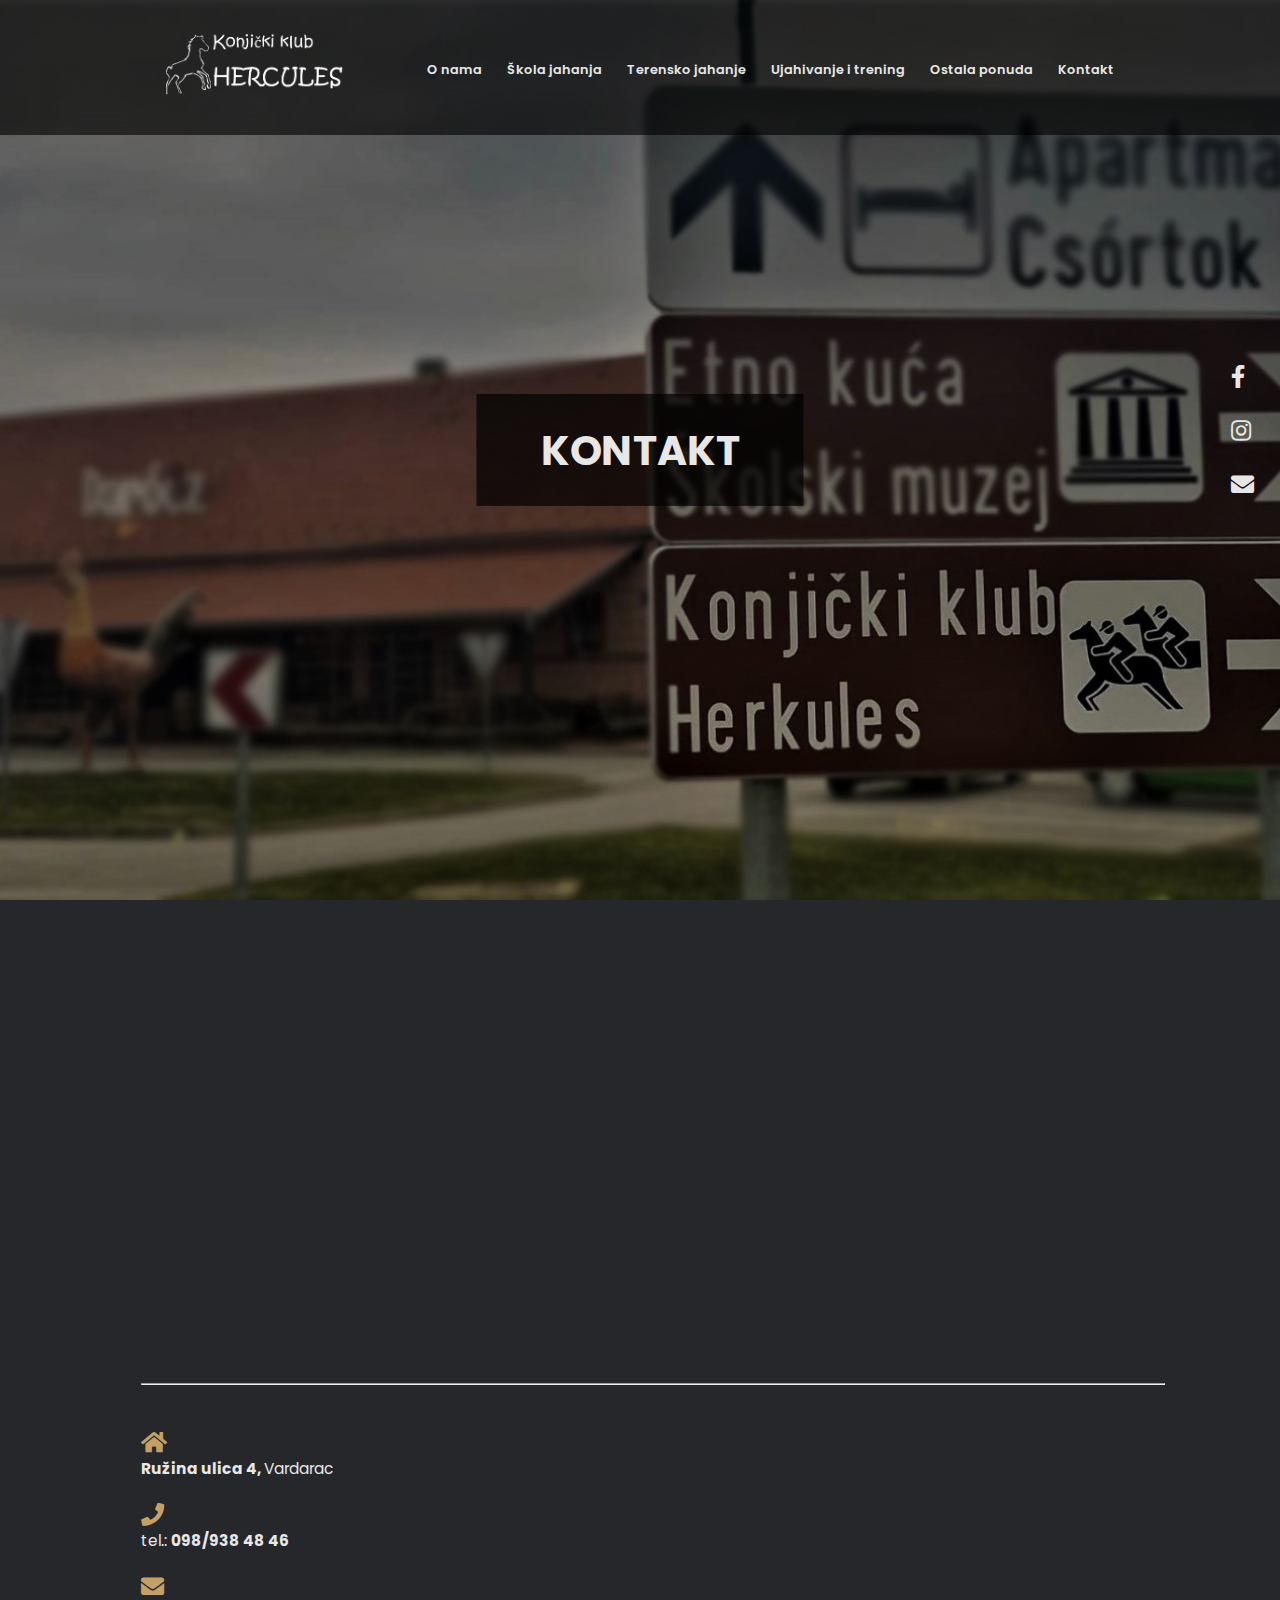
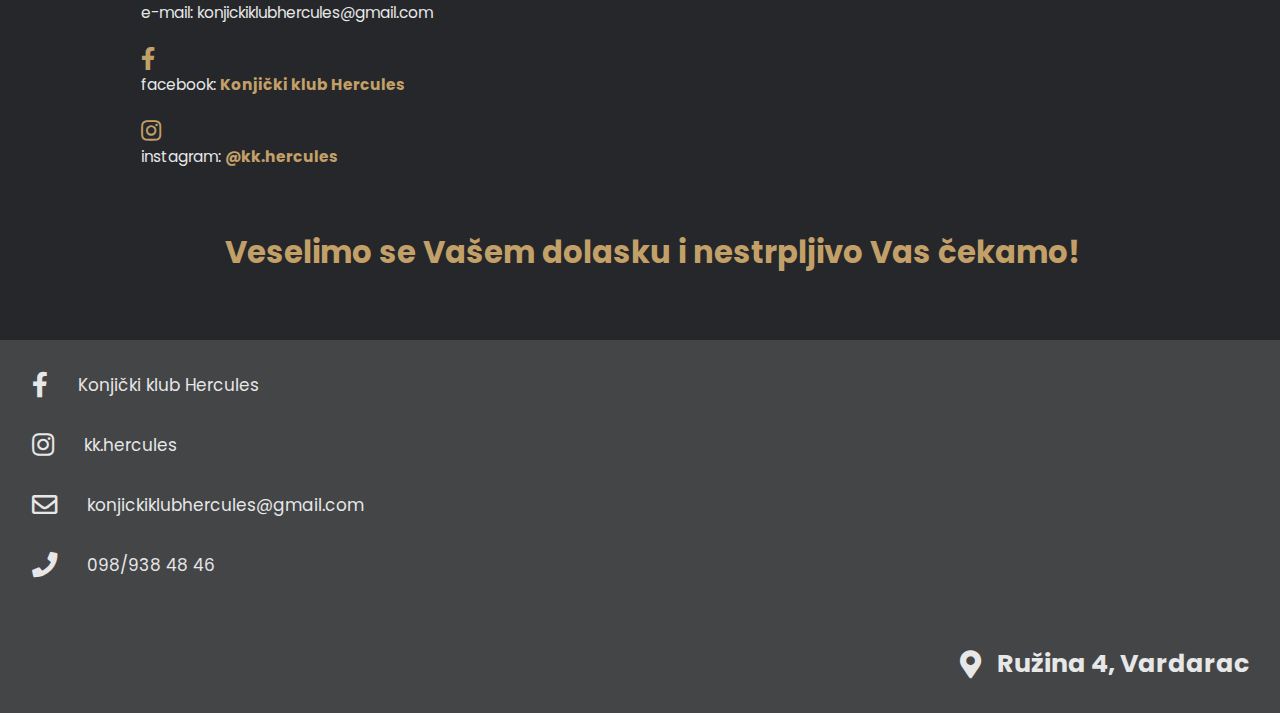
==== kontakt.html @ 4bbe4995 "1" ====
<!DOCTYPE html>
<html>

<head>
    <title>Konjički klub Hercules</title>
    <meta charset="utf-8">
    <meta name="viewport" content="width=device-width, initial-scale=1.0">

    <link rel="stylesheet" href="styles/style.css">
    <link rel="stylesheet" href="https://cdnjs.cloudflare.com/ajax/libs/font-awesome/5.14.0/css/all.min.css">
    <link rel="preconnect" href="https://fonts.googleapis.com">
    <link rel="preconnect" href="https://fonts.gstatic.com" crossorigin>
    <link href="https://fonts.googleapis.com/css2?family=Poppins:wght@100;200;300;400;600;700;800;900&display=swap"
        rel="stylesheet">
</head>

<body>
    <nav class="nav2">
        <a href="home.html" class="brand"><img src="images/LOGO.png" class="picture"></a>

        <img src="images/icons8-menu-80.png" class="img1">
        <ul class="menu">
            <img src="images/icons8-close-48.png" class="img2">

            <li><a class="active" href="onama.html">O nama</a></li>
            <li><a href="skolajahanja.html">Škola jahanja</a></li>
            <li><a href="terensko.html">Terensko jahanje</a></li>
            <li><a href="ujahivanje.html">Ujahivanje i trening</a></li>
            <li><a href="ostala.html">Ostala ponuda</a></li>
            <li><a href="kontakt.html">Kontakt</a></li>
            <img src="images/icons8-horseshoe-48.png" class="img3">
            <div class="links">
                <a href="https://www.facebook.com/hercules.konjickiklub"><i class="fab fa-facebook-f"></i></a>
                <a href="https://www.instagram.com/kk.hercules?igsh=YnJ4emgxcGY1YjV4"><i
                        class="fab fa-instagram"></i></a>
                <a href="mailto:konjickiklubhercules@gmail.com"><i class="fas fa-envelope"></i></a>
            </div>
        </ul>

    </nav>
    <div class="slika">
        <img src="images/WhatsApp Image 2023-08-01 at 21.19.54 – kopija.jpeg">
        <h1 class="h1-onama">KONTAKT</h1>
    </div>
    <div class="school1">

        <iframe
            src="https://www.google.com/maps/embed?pb=!1m18!1m12!1m3!1d178729.32380959074!2d18.475827188629406!3d45.577563309671746!2m3!1f0!2f0!3f0!3m2!1i1024!2i768!4f13.1!3m3!1m2!1s0x475cdd3ac488dbc5%3A0x301d23da45150355!2sKonji%C4%8Dki%20klub%20Hercules!5e0!3m2!1shr!2shr!4v1698078110840!5m2!1shr!2shr"
            width="600" height="450" style="border:0;" allowfullscreen="" loading="lazy"
            referrerpolicy="no-referrer-when-downgrade"></iframe>

        <hr>
        <br><br>
        <section class="sec">
            <div>
                <i class="fa fa-home"></i>
                <p><strong>Ružina ulica 4, </strong>Vardarac</p>
            </div>
            <br>
            <div>
                <i class="fa fa-phone"></i>
                <p>tel.: <strong>098/938 48 46</strong></p>
            </div>
            <br>
            <div>
                <i class="fa fa-envelope"></i>
                <p>e-mail: konjickiklubhercules@gmail.com</p>
            </div>
            <br>
            <div>
                <i class="fab fa-facebook-f"></i>
                <p>facebook: <a href="#"><strong> Konjički klub Hercules</strong></a> </p>
            </div>
            <br>
            <div>
                <i class="fab fa-instagram"></i>
                <p>instagram: <a href="#"><strong>@kk.hercules</strong></a> </p>
            </div>
        </section>
        <h1 class="veselimo">Veselimo se Vašem dolasku i nestrpljivo Vas čekamo!</h1>
    </div>

    <div class="media-icons">
        <a href="https://www.facebook.com/hercules.konjickiklub"><i class="fab fa-facebook-f"></i></a>
        <a href="https://www.instagram.com/kk.hercules?igsh=YnJ4emgxcGY1YjV4"><i class="fab fa-instagram"></i></a>
        <a href="mailto:konjickiklubhercules@gmail.com"><i class="fas fa-envelope"></i></a>
    </div>

    <script>

        document.addEventListener('DOMContentLoaded', function () {
            var menuIcon = document.querySelector('.img1');
            var menu = document.querySelector('.menu');

            menuIcon.addEventListener('click', function () {
                menu.classList.toggle('active');
            });
        });

        document.addEventListener('DOMContentLoaded', function () {
            var img2 = document.querySelector('.nav2 .menu .img2');
            var menu = document.querySelector('.nav2 .menu');

            img2.addEventListener('click', function () {
                menu.classList.remove('active');
            });
        });


        let numberImg = 1;
        showImg(numberImg);

        function followinImg(i) {
            showImg(numberImg = numberImg + i)
        }

        function nowImg(i) {
            showImg(numberImg = i)
        }

        function showImg(i) {
            var j;
            const img = document.getElementsByClassName("galery-img");
            var len = img.length
            for (let j = 0; j < img.length; j++) {
                img[j].style.display = "none";
            }
            if (i > len) {
                numberImg = 1;
            }

            if (i < 1) {
                numberImg = len;
            }

            img[numberImg - 1].style.display = "block";

        }
    </script>

    <footer>
        <div class="footer-container">
            <div class="footerp">
                <a href="#"><i class="fab fa-facebook-f"></i></a>
                <p>Konjički klub Hercules</p>
            </div>
        </div>
        <div class="footer-container">
            <div class="footerp">
                <a href="#"><i class="fab fa-instagram"></i></a>
                <p>kk.hercules</p>
            </div>
        </div>
        <div class="footer-container">
            <div class="footerp">
                <a href=""><i class="far fa-envelope"></i></a>
                <p>konjickiklubhercules@gmail.com</p>
            </div>
        </div>
        <div class="footer-container">
            <div class="footerp">
                <a href="#" class="telefon"><i class="fas fa-phone"></i></a>
                <p>098/938 48 46</p>
            </div>
        </div>
        <div class="loc">
            <a href="https://www.google.com/maps/place/Konji%C4%8Dki+klub+Hercules/@45.6251051,18.7720767,17z/data=!3m1!4b1!4m6!3m5!1s0x475cdd3ac488dbc5:0x301d23da45150355!8m2!3d45.6251051!4d18.7746516!16s%2Fg%2F11fm5nv32t?entry=ttu"
                class="location"><i class="fas fa-map-marker-alt"></i></a>
            <p>Ružina 4, Vardarac</p>
        </div>
    </footer>
</body>

</html>
---- styles/style.css ----
* {
    margin: 0;
    padding: 0;
    box-sizing: border-box;
    font-family: 'Poppins', sans-serif;

}

@import url('https://fonts.googleapis.com/css2?family=Poppins:wght@100;200;300;400;600;700;800;900&display=swap');
@import url('https://fonts.googleapis.com/css2?family=Poppins:wght@200;300;400;500;600;700;800;900&display=swap');

body {
    height: 100vh;
    justify-content: center;
    align-items: center;
    background: #25272b;
}


nav {
    z-index: 999;
    position: absolute;
    top: 0;
    left: 0;
    width: 100%;
    display: flex;
    justify-content: space-between;
    align-items: center;
    padding: 2% 13%;
    transition: 0.5s ease;
    height: 15%;
}

.picture {
    width: 15vw;
}

.navigation {
    position: relative;
}

.navigation .navigation-items a {
    position: relative;
    color: rgb(231, 231, 231);
    font-weight: 600;
    text-decoration: none;
    margin-left: 1%;
    transition: 0.3s ease;
}

.navigation .navigation-items a:before {
    content: '';
    position: absolute;
    background: #fff;
    width: 0;
    height: 3px;
    bottom: 0;
    left: 0;
    transition: 0.3s ease;
}

.navigation .navigation-items a:hover:before {
    width: 100%;
}


/*slider*/
.img-slider {
    position: relative;
    width: 100%;
    min-height: 100vh;
    display: flex;
    overflow: hidden;
}

.img-slider .slide {
    z-index: 1;
    position: absolute;
    width: 100%;
    clip-path: circle(0% at 0 50%);
}

.img-slider .slide.active {
    clip-path: circle(150% at 0 50%);
    transition: 2s;
    transition-property: clip-path;
}

.img-slider .slide img {
    z-index: 1;
    width: 100%;
    height: 100%;
    min-height: 100vh;
    object-fit: cover;
}



.img-slider .slide .info {
    position: absolute;
    top: 0;
    padding: 15px 30px;
}


.img-slider .slide .info p {
    color: rgb(231, 231, 231);
    background: rgba(51, 51, 51, 0.555);
    font-size: 1.3vw;
    width: 80%;
    padding: 2%;
    border-radius: 8px;
    text-align: justify;
}

.img-slider .navigation {
    z-index: 2;
    position: absolute;
    display: flex;
    bottom: 30px;
    left: 50%;
    transform: translateX(-50%);
}

.img-slider .navigation .btn {
    background: rgba(255, 255, 255, 0.5);
    width: 12px;
    height: 12px;
    margin: 10px;
    border-radius: 50%;
    cursor: pointer;
}

.img-slider .navigation .btn.active {
    background: rgba(205, 131, 61, 0.838);
    box-shadow: 0 0 2px rgba(0, 0, 0, 0.5);
}

.media-icons {
    z-index: 888;
    position: absolute;
    right: 2%;
    top: 40%;
    display: flex;
    flex-direction: column;
    transition: 0.5s ease;
}

.media-icons a {
    color: rgb(231, 231, 231);
    font-size: 1.8vw;
    transition: 0.3s ease;
}

.media-icons a:not(:last-child) {
    margin-bottom: 20px;
}

.media-icons a:hover {
    transform: scale(1.3);
}

.info {
    color: rgb(231, 231, 231);
    width: 70%;
    margin-left: 11%;
    margin-top: 10%;
}

.info a {
    text-decoration: none;
    display: inline-block;
    background-color: transparent;
    color: rgb(231, 231, 231);
    font-size: 1.6vw;
    border: 3px solid rgb(231, 231, 231);
    padding: 0.5% 3%;
    border-radius: 5vw;
    margin-top: 3%;
}

.info a:hover {
    border: 5px solid rgb(231, 231, 231);
    background: rgba(149, 97, 47, 0.838);
    transition: 1s;
    color: rgb(231, 231, 231);
}

.info.active {
    display: block;
}

.info h1 {
    text-transform: uppercase;
    font-size: 4vw;
    font-family: 'Poppins';
    color: rgb(231, 231, 231);
    font-weight: 800;
    transition: 0.5s;
    margin-top: 1%;

}


.info h1:hover {
    -webkit-text-stroke: 2px rgb(231, 231, 231);
    color: transparent;
}

.info h1 span {
    font-size: 130%;
    font-weight: 600;
}

.info p {
    margin-top: 2%;
    font-weight: 400;
    font-size: 50%;
    margin-bottom: 4%;
}

/*o nama*/
.video-onama {
    width: 100%;
    height: 100vh;
    position: relative;
    text-align: center;
    align-items: center;
}

video {
    width: 100%;
    height: 100%;
    object-fit: cover;
}

.h1-onama {
    position: absolute;
    top: 50%;
    left: 50%;
    transform: translate(-50%, -50%);
    background-color: rgba(0, 0, 0, 0.7);
    color: rgb(231, 231, 231);
    padding: 2% 5% 2% 5%;
    font-size: 3.2vw;
    text-align: center;

}

.h1-onama2 {
    position: absolute;
    top: 50%;
    left: 50%;
    transform: translate(-50%, -50%);
    background-color: rgba(0, 0, 0, 0.7);
    color: rgb(231, 231, 231);
    padding: 2% 5% 2% 5%;
    font-size: 3.2vw;
    text-align: center;

}

.nav2 {
    background-color: #0000009e;
    width: 100%;
    display: flex;
    height: 15%;
}

.nav2 .navigation {
    height: 10%;
}


.content {
    color: rgb(231, 231, 231);
    margin-left: 10%;
    margin-right: 10%;
    position: relative;
    text-align: justify;
    display: flex;
    background-color: #25272b;
    border-radius: 10px;
    width: 82%;
}

.content p {
    margin-top: 5%;
    font-size: 1.2vw;
}

.content img {
    width: 50%;
    height: 30%;
    margin-top: 5%;
    margin-left: 5%;
    border-radius: 8px;
    padding-right: 1%;
}

.onama {
    margin-left: 9%;
    margin-top: -3%;
    color: rgb(231, 231, 231);
    background-color: #25272b;
    position: relative;
    width: 82%;
    border-radius: 8px;
    padding-left: 2%;
}

.pic img {
    width: 100%;
}

.pic {
    margin-top: 28%;
}

.services {
    width: 82%;
    margin-left: 9%;
    background: #25272b;
    border-radius: 8px;
}

.services h1 {
    color: rgb(231, 231, 231);
    position: relative;
    border-radius: 8px;
    padding-left: 2%;
    margin-bottom: -3%;
    font-size: 2vw;

}

.services-col {
    flex-basis: 32%;
    border-radius: 10px;
    margin-bottom: 30px;
    margin-left: 10px;
    margin-right: 10px;
    position: relative;
    overflow: hidden;
}

.services-col img {
    width: 100%;
    display: block;
}

.layer {
    background: transparent;
    height: 100%;
    width: 100%;
    position: absolute;
    top: 0;
    left: 0;
    transition: 0.5s;
}

.layer:hover {
    background: rgba(92, 65, 39, 0.838);
}

.layer h3 {
    width: 100%;
    font-weight: 500;
    color: rgb(231, 231, 231);
    font-size: 2em;
    bottom: 0;
    left: 50%;
    transform: translateX(-50%);
    position: absolute;
    opacity: 0;
    transition: 0.5s;
    text-align: center;
    font-size: 2vw;
}

.layer:hover h3 {
    bottom: 49%;
    opacity: 1;
}

.row {
    margin-top: 5%;
    display: flex;
    justify-content: space-between;
}

.pic2 img {
    width: 100%;
}

.pic2 {
    margin-top: 32%;
}

.trainer1 {
    flex-basis: 40%;
    width: 20%;
    border-radius: 10px;
    margin-top: 10px;
    margin-bottom: 10px;
    text-align: center;
    background: transparent;
    padding: 2%;
    cursor: pointer;
    display: flex;
    height: 12vw;
    box-shadow: 10px 10px 20px rgba(0, 0, 0, 0.371);
}

.trainer1 img {
    height: 100%;
    width: 30%;
    border-radius: 50%;
    margin-right: 20px;
}

.trainer1 img:hover {
    border-radius: 2px;
}

.trainer1 p {
    margin-top: 15px;
    text-align: center;
    font-size: 1.2vw;
    font-weight: 500;
}

.trainer1:hover {
    background: rgba(116, 116, 116, 0.555);

}

.trenerice {
    width: 82%;
    margin-left: 9%;
    position: relative;
    border-radius: 8px;
    margin-top: -4%;
    background-color: #25272b;
    color: rgb(231, 231, 231);
    padding-left: 2%;
    padding-bottom: 5%;
}

.trenerice h1 {
    font-size: 2vw;

}

.trenerice2 {
    display: flex;
}

.h1-2 {
    font-size: 2.4vw;
    margin-top: 5%;
}

.pic3 img {
    width: 100%;
}

.pic3 {
    margin-top: -4%;
}


.horses {
    width: 82%;
    margin-left: 9%;
    position: relative;
    color: rgb(231, 231, 231);
    padding-left: 2%;
    margin-top: -4%;
    background-color: #25272b;
    margin-left: 9%;
    border-radius: 8px;
}

.horses h1 {
    font-size: 2vw;
}

.horses-col {
    flex-basis: 32%;
    border-radius: 10px;
    margin-bottom: 30px;
    margin-left: 10px;
    margin-right: 10px;
    position: relative;
    overflow: hidden;
}

.horses-col img {
    width: 100%;
    display: block;
}

.layer {
    background: transparent;
    height: 100%;
    width: 100%;
    position: absolute;
    top: 0;
    left: 0;
    transition: 0.5s;
}

.layer:hover {
    background: rgba(92, 65, 39, 0.838);
}

.layer p {
    width: 100%;
    font-weight: 500;
    color: rgb(231, 231, 231);
    font-size: 18px;
    bottom: 0;
    position: absolute;
    opacity: 0;
    transition: 0.5s;
    text-align: center;
}

.layer:hover p {
    bottom: 49%;
    opacity: 1;
}

.row2 {
    margin-top: 5%;
    display: flex;
    justify-content: space-between;
    width: 100%;
}

.horses h1 {
    padding-bottom: 2%;
    font-size: 2.4vw;

}

.container {
    width: 100%;
    margin: auto;
    display: flex;
    height: 38%;
}

.social-links a {
    display: inline-block;
    height: 50px;
    width: 50px;
    background-color: #25272b;
    text-align: center;
    line-height: 50px;
    border-radius: 50%;
    color: rgb(231, 231, 231);
    transition: all 0.5s ease;
    font-size: 1.7em;
    margin-left: 5%;
    margin-right: 5%;
}

.social-links a:hover {
    color: #fcfbf9;
    background-color: #905e18;
}


footer {
    background-color: rgba(93, 93, 93, 0.555);
    color: rgb(231, 231, 231);
    margin-top: 5%;
    font-size: 1.1vw;
}

.footer-container {
    display: grid;
    grid-template-columns: 1fr 1fr;
}

.footerp i {
    color: rgb(231, 231, 231);
    font-size: 1.8em;
    transition: all 0.5s ease;
}

.footerp {
    padding-left: 5%;
    display: flex;
    margin-top: 5%;
}

.footerp p {
    padding-left: 5%;
    font-size: 1.2em;
}

.location {
    color: rgb(231, 231, 231);
    font-size: 2em;

}

.loc {
    display: flex;
    margin-left: 75%;
    margin-top: 5%;
    padding-bottom: 2%;
}

.loc p {
    font-size: 1.8em;
    font-weight: bold;
    padding-left: 5%;
}

.footerp i:hover {
    color: #da9028;
    text-align: center;
    transition: all 0.5s ease;
}

.loc i:hover {
    color: #da9028;
    font-size: 1.2em;
}

.row3 {
    margin-top: 5%;
}

.social-links {
    width: 40%;
}

.social-links2 a {
    display: inline-block;
    height: 50px;
    width: 50px;
    background-color: #25272b;
    text-align: center;
    line-height: 50px;
    border-radius: 50%;
    color: rgb(231, 231, 231);
    transition: all 0.5s ease;
    font-size: 1.7em;
    margin-left: 50%;
}

/*riding school*/
.slika img {
    width: 100%;
    height: 100vh;
    object-fit: cover;
}

.gall {
    color: rgb(231, 231, 231);
    width: 80%;
}

.gall h2 {
    margin-top: 3%;
    color: rgb(231, 231, 231);
    font-size: 1.6vw;
    text-align: center;
}


.school1 {
    color: rgb(231, 231, 231);
    margin-left: 10%;
    text-align: justify;
    background-color: #25272b;
    border-radius: 10px;
    width: 82%;
    padding-top: 4%;
    padding-left: 1%;
    padding-right: 1%;
    font-size: 1.2vw;
}

.kartica-skola {
    margin-top: 5%;
    display: flex;
    margin-left: -2%;
    text-align: center;
}

.kartica-elem {
    padding: 2% 3% 2% 3%;
    margin-left: 2%;
    width: 50%;
    border-radius: 8px;
    background: #4f4f5079;
}

.img-skola {
    width: 80%;
    border-radius: 50%;
}

.kartica-skola h3 {
    margin-bottom: 6%;
}

.layer {
    background: transparent;
    height: 100%;
    width: 100%;
    position: absolute;
    top: 0;
    left: 0;
    transition: 0.5s;

}

.layer:hover {
    background: rgba(92, 65, 39, 0.908);
    border-radius: 8px;
}

.layer p {
    width: 100%;
    font-weight: 500;
    color: rgb(231, 231, 231);
    font-size: 18px;
    bottom: 0;
    left: 50%;
    transform: translateX(-50%);
    position: absolute;
    opacity: 0;
    transition: 0.5s;
    text-align: center;
}

.layer:hover p {
    bottom: 49%;
    opacity: 1;
}

.cijena {
    text-align: center;
    padding: 5% 5% 5% 5%;
    border-radius: 8px;
    left: 25%;
    position: relative;
    margin-top: 10%;
    margin-bottom: 3%;
    background-color: #86868679;
    width: 50%;
}

.sati {
    text-align: center;
    margin-top: -4%;
}

.gallery {
    width: 60%;
    margin: auto;
    position: relative;
    display: flex;
    justify-content: center;
    align-items: center;
}

.gallery .galery-img {
    display: none;
}

.gallery .galery-img img {
    width: 100%;
    height: 53.5vh;
    object-fit: cover;
    border-radius: 8px;
    overflow: hidden;
    margin-top: 1.3%;
}

.gallery .galery-btn {
    position: absolute;
    top: 50%;
    width: 100%;
    display: flex;
    justify-content: space-between;
    z-index: 5;
}

.gallery .galery-btn a {
    text-align: center;
    vertical-align: middle;
    cursor: pointer;
    color: rgb(231, 231, 231);
    font-size: 2vw;
    user-select: none;
    padding: 1.5% 3% 1.5% 3%;
    border-radius: 50%;
}

.kartica-elem2 {
    padding: 2% 3% 2% 3%;
    margin-left: 2%;
    width: 40%;
    border-radius: 8px;
    background: #4f4f5079;
    display: flex;
}

.kartica-elem2 .img-skola {
    width: 80%;
}

.kartica-elem2 .cijena {
    margin-top: 35%;
}

.kartica-elem2 h3 {
    margin-top: 20%;
}

.kartica-konji {
    margin-top: 5%;
}

.kartica-konji h2 {
    margin-bottom: 2%;
}

.school1 h3 {
    margin-top: 2%;
    margin-bottom: 2%;
}


.custom-video {
    position: relative;
    width: 82%;
    margin-left: 10%;
    height: 50vw;
    display: flex;
    justify-content: center;
    align-items: center;
    align-content: center;
    margin-top: -5%;
}

.custom-video__container {
    position: relative;
    top: 0;
    width: 32vw;
    height: auto;
    margin: 1em;
}

.custom-video__video {
    border-radius: 0.2em;
    cursor: pointer;
}

.custom-video__control {
    position: absolute;
    top: 43%;
    left: 46%;
    background-color: rgba(0, 0, 0, 0.5);
    border-radius: 50%;
    padding: 1em;
    display: flex;
    justify-content: center;
    align-items: center;
    color: rgb(231, 231, 231);
    font-size: 1em;
    font-weight: 400;
    width: 3em;
    height: 3em;
    white-space: nowrap;
    line-height: 0;
}

video::-webkit-media-controls {
    position: relative;
    z-index: 1;
}

.line {
    margin-top: -13%;
}

.teren2 {
    margin-top: 5%;
}

.kartica-elem3 {
    padding: 2% 3% 2% 3%;
    margin-left: 2%;
    width: 23%;
    border-radius: 8px;
    background: #4f4f5079;
    display: flex;
}

.kartica-elem3 .cijena {
    margin-top: 40%;
}

.kartica-elem3 h3 {
    margin-top: 25%;
}

.gallery .galery-btn2 {
    position: absolute;
    top: 50%;
    width: 100%;
    display: flex;
    justify-content: space-between;
    z-index: 5;
}

.gallery .galery-btn2 a {
    text-align: center;
    vertical-align: middle;
    cursor: pointer;
    color: rgb(231, 231, 231);
    font-size: 2em;
    user-select: none;
    padding: 1.5% 3% 1.5% 3%;

}

.footer3 {
    margin-top: 40%;
}

/*ujahivanje*/
.img-row3 {
    display: flex;
    width: 90%;
    margin-left: 2%;
}

.img-row3 img {
    width: 35%;
    padding: 2%;
}

.line2 {
    margin-top: 4%;
    margin-bottom: -1%;
}

.line3 {
    margin-top: -1%;
}

.ujah-p {
    margin-top: 5%;
}

.footer4 {
    margin-top: 95%;
}

/*---ostala---*/
.img-row4 {
    display: flex;
    width: 99%;
    margin-left: -2%;
}

.img-row4 img {
    width: 35%;
    padding: 2%;
}

.img-row5 {
    display: flex;
    width: 100%;
    margin-left: -2%;
}

.img-row5 img {
    width: 52%;
    padding: 2%;
}

.img-row6 {
    display: flex;
}

.img1 {
    width: 35%;
    padding-right: 4%;
}

.img22 {
    width: 65%;
}

.img44 {
    width: 35%;

}

.img33 {
    width: 65%;
    padding-right: 4%;
}

.container {
    display: flex;
}

.cijena2 {
    text-align: center;
    border-radius: 8px;
    position: relative;
    padding-top: 30%;
    padding-bottom: 30%;
    padding-left: 20%;
    padding-right: 20%;
    background-color: #86868679;
    width: 100%;
}

.footer5 {
    margin-top: 275%;
}

.school1 iframe {
    margin-top: -3%;
    width: 100%;
}

.school1 a {
    color: rgb(195, 160, 104);
    text-decoration: none;
}

.footer6 {
    margin-top: 70%;
}

.veselimo {
    margin-top: 6%;
    text-align: center;
    color: rgb(195, 160, 104)
}

.sec i {
    color: rgb(195, 160, 104);
    font-size: 1.5em;
}

.gall {
    margin: auto;
    justify-content: center;
    align-items: center;
}

.gall .galery-img {
    display: none;
}

.gall .galery-img img {
    width: 100%;
    height: 53.5vh;
    object-fit: cover;
    border-radius: 8px;
    overflow: hidden;
    margin-top: 10%;
}

.gall .galery-btn {
    position: absolute;
    top: 50%;
    width: 100%;
    display: flex;
    justify-content: space-between;
    z-index: 5;
}

.gall .galery-btn a {
    text-align: center;
    vertical-align: middle;
    cursor: pointer;
    color: rgb(231, 231, 231);
    font-size: 2em;
    user-select: none;
    padding: 1.5% 3% 1.5% 3%;
    border-radius: 50%;
}


/*mob*/
@media only screen and (max-width: 600px) {}





/*-------------------*/
.nav1 {
    z-index: 999;
    position: absolute;
    top: 0;
    left: 0;
    width: 100%;
    display: flex;
    justify-content: space-between;
    align-items: center;
    transition: 0.5s ease;
    height: 15%;
    font-size: 110%;
}

.nav1 li a {
    position: relative;
    color: rgb(254, 254, 254);
    font-weight: 600;
    text-decoration: none;
    margin-left: 20px;
    transition: 0.3s ease;
    font-size: 1vw;
}

.nav1 li a:before {
    content: '';
    position: absolute;
    background: rgb(231, 231, 231);
    width: 0;
    height: 3px;
    bottom: 0;
    left: 0;
    transition: 0.3s ease;
}

.nav1 li a:hover:before {
    width: 100%;
}

.nav1 ul li {
    display: inline-block;
}

.nav1 ul li a {
    color: rgb(231, 231, 231);
}

ul a.active,
ul a:hover {
    transition: .5s;
    border-radius: 8px;
    text-decoration: underline;
}

.nav1 .img1 {
    display: none;
}

.img2 {
    display: none;
}

.links {
    display: none;
}

.img3 {
    display: none;
}



.nav2 {
    z-index: 999;
    position: absolute;
    top: 0;
    left: 0;
    width: 100%;
    display: flex;
    justify-content: space-between;
    align-items: center;
    padding: 2% 13%;
    transition: 0.5s ease;
    height: 15%;
    font-size: 110%;
}

.nav2 li a {
    position: relative;
    color: rgb(254, 254, 254);
    font-weight: 600;
    text-decoration: none;
    margin-left: 20px;
    transition: 0.3s ease;
    font-size: 1vw;
}

.nav2 li a:before {
    content: '';
    position: absolute;
    background: rgb(231, 231, 231);
    width: 0;
    height: 3px;
    bottom: 0;
    left: 0;
    transition: 0.3s ease;
}

.nav2 li a:hover:before {
    width: 100%;
}

.nav2 ul li {
    display: inline-block;
}

.nav2 ul li a {
    color: rgb(231, 231, 231);
}



.nav2 .img1 {
    display: none;
}

.services-col2 {
    display: none;
}




/* start of desktop styles */

@media screen and (max-width: 991px) {

    /* start of large tablet styles */


}

@media screen and (max-width: 767px) {

    /* start of medium tablet styles */

}

@media screen and (max-width: 479px) {
    .nav1 {
        height: 10%;
    }

    .info h1 {
        transform: scale(2.5);
        margin-left: 30%;
        margin-top: 40%;

    }

    .info {
        margin-left: 20%;
        width: 100%;
    }

    .img-slider .slide .info p {
        margin-top: 20%;
        height: 10%;
        font-size: 3.8vw;
        margin-left: -25%;
        width: 100%;

    }

    .info a {
        transform: scale(2);
        border: 2px solid rgb(231, 231, 231);
        margin-left: -18%;
        margin-top: 8%;
    }

    .nav1 .img1 {

        transform: scale(2.5);
        margin-right: -10%;
    }

    .nav1 .menu.active .img2 {
        transform: scale(2.5);

    }

    /* start of phone styles */
    .media-icons a {
        font-size: 5vw;
        top: 10%;
    }

    .picture {
        transform: scale(2.5);
        margin-left: 50%;
        margin-bottom: -5%;
    }

    .nav2 .img1 {

        transform: scale(2.5);
        margin-right: -10%;
    }

    .menu.active li {
        margin-top: 8%;

    }

    .menu.active {
        align-items: center;
    }

    .menu.active li a {
        color: rgb(192, 192, 192);
        font-size: 6vw;
        margin-left: 0%;
    }

    .nav2 .menu.active .img2 {
        transform: scale(2.5);

    }

    .img3 {
        margin-left: 0%;
        padding-top: 5%;
    }

    .links {
        margin-left: 0%;
        width: 30%;
        margin-top: 8%;
    }

    .links a {
        padding-left: 0%;
    }

    .links a:not(:last-child) {
        margin-right: 20%;
    }

    .menu.active .img2 {
        padding-left: 2%;
    }

    .h1-onama {
        transform: scale(3);
        left: 40%;
        top: 47%;
    }

    .content {
        flex-direction: column-reverse;
    }

    .content img {
        width: 100%;
        margin-left: 0%;
        padding-right: 0%;
    }

    .content p {
        font-size: 3.8vw;
    }

    .services h1 {
        font-size: 6vw;
        margin-top: 20%;
        text-align: center;
        padding-bottom: 5%;
    }

    .row {
        flex-direction: column;
        align-items: center;
    }

    .services-col {
        display: none;
    }

    .services-col2 {
        flex-basis: 32%;
        border-radius: 10px;
        margin-bottom: 30px;
        margin-left: 10px;
        margin-right: 10px;
        position: relative;
        overflow: hidden;
        display: block;
    }

    .layer h3 {
        font-size: 5vw;
    }

    .horses-col .layer p {
        font-size: 6vw;
        text-align: center;

    }

    .services-col2 img {
        width: 100%;
        display: block;
    }

    .trenerice h1 {
        font-size: 6vw;
        text-align: center;
    }

    .trenerice p {
        text-align: justify;
        font-size: 3.8vw;
    }

    .trenerice2 {
        flex-direction: column;
        align-items: center;

    }

    .trainer1 {
        height: 10%;
        width: 80%;
    }


    .trainer1 p {
        font-size: 3vw;
    }

    .horses h1 {
        font-size: 6vw;
        text-align: center;
        padding-bottom: 5%;
    }

    .horses p {
        text-align: justify;
    }

    .row2 {
        flex-direction: column;
    }

    .gall h2 {
        font-size: 5vw;
        width: 90%;
        margin-left: 5%;
    }

    .gall {
        width: 100%;
        text-align: center;
    }

    .gallery .galery-btn a {
        font-size: 10vw;
    }

    .gallery .galery-btn a:nth-child(2) {
        margin-left: 80%;

    }

    .gallery .galery-btn a:nth-child(1) {
        margin-left: -5%;

    }

    .galery-img {
        height: 50%;
    }

    .gallery {
        width: 90%;
    }

    .gallery .galery-img {
        width: 150%;
    }

    footer {
        height: 30%;
        padding-left: 5%;
        padding-top: 5%;
        width: 100%;
    }

    .footerp {
        font-size: 2.5vw;
        padding-left: 0%;
    }

    .item {
        width: 100%;
        flex-direction: column;
    }

    .loc {
        font-size: 3vw;
        margin-left: auto;
        padding-top: 4%;
        padding-left: 30%;
    }

    /*skola*/
    .school1 {
        font-size: 4vw;
        margin-right: 7%;
        margin-left: auto;
        width: 85%;

    }

    .kartica-skola {
        flex-direction: column;
    }

    .kartica-elem {
        margin-bottom: 5%;
        width: 100%;
    }

    .school1 h2 {
        text-align: center;
    }

    .kartica-elem2 {
        width: 100%;
        margin-bottom: 2%;
    }

    .school1 .gallery {
        width: 105%;
        margin-left: -1%;
    }

    /*teren*/
    .school1 h3 {
        margin-top: 5%;
        text-align: center;
        font-size: 6vw;
        margin-bottom: 5%;
    }

    .custom-video {
        flex-direction: column;
        height: fit-content;
        margin-top: 5%;
        margin-bottom: 10%;

    }

    .custom-video__container {
        width: 80%;
    }

    .kartica-skola {
        flex-direction: column;
    }

    .kartica-elem3 {
        width: 100%;
        margin-bottom: 5%;

    }

    .school1 .galery-btn2 a {
        font-size: 10 vw;

    }

    /*ujah*/
    .img-row3 {
        flex-direction: column;
        align-items: center;
    }

    .img-row3 img {
        width: 100%;
        align-items: center;
        margin-left: 6%;
        margin-top: 5%;
        margin-bottom: 5%;

    }

    .h1-onama2 {
        transform: scale(3);
        left: 37%;
        top: 47%;
        padding-left: 3%;
        padding-right: 3%;
    }

    /*ostala*/
    .school1 h2 {
        width: 105%;
        margin-left: -3%;
    }

    .img-row4 {
        flex-direction: column;
    }

    .img-row4 img {
        width: 105%;
    }

    .img-row5 {
        flex-direction: column;
    }

    .img-row5 img {
        width: 105%;
    }

    .img-row6 {
        flex-direction: column;
    }

    .img-row6 img {
        width: 100%;
        margin-bottom: 5%;
        padding-right: 0;
    }

    .sati {
        margin-top: 5%;
        font-size: 4.5vw;
    }

    .cijena2 {
        padding-top: 10%;
        padding-bottom: 10%;
        padding-left: 10%;
        padding-right: 10%;
    }

    /*kontakt*/
    .veselimo {
        font-size: 7vw;
        width: 110%;
        margin-top: 15%;
        margin-left: -5%;
    }

}

@media screen and (max-width: 1000px) {
    .nav2 .img1 {
        display: block;
        width: 10%;
        cursor: pointer;
    }

    .nav2 .img2 {
        display: none;
        /* Sakrijemo img2 po defaultu */
    }

    .nav2 ul {
        display: none;
    }

    .menu.active {
        display: flex;
        flex-direction: column;
        position: fixed;
        top: 0;
        left: 0;
        width: 100%;
        height: 100%;
        background-color: rgba(12, 12, 12, 0.961);
        z-index: 9999;
        padding-top: 8%;
        transition: all 0.3s ease;
        padding-top: 10%;
        text-transform: uppercase;
        text-align: center;
    }

    .menu.active li {
        padding: 2% 2%;
        padding-top: 1%;
        margin-left: 10%;
        margin-right: 10%;
        width: 80%;
    }

    .menu.active li a {
        color: rgb(192, 192, 192);
    }

    .nav2 .menu.active .img2 {
        display: block;
        position: absolute;
        top: 5%;
        right: 16%;
        cursor: pointer;
        /* Postavi iznad izbornika */
        width: 5%;
    }

    .links {
        display: flex;
    }

    .links a {
        color: rgb(192, 192, 192);
        font-size: 150%;
        padding: 2% 2%;
    }

    .img3 {
        display: block;
        width: 7%;

        margin-top: 1%;
        margin-bottom: 1%;
    }

}

@media screen and (max-width: 1000px) {
    .nav1 .img1 {
        display: block;
        width: 10%;
        cursor: pointer;
    }

    .nav1 .img2 {
        display: none;
        /* Sakrijemo img2 po defaultu */
    }

    .nav1 ul {
        display: none;
    }

    .menu.active {
        display: flex;
        flex-direction: column;
        position: fixed;
        top: 0;
        left: 0;
        width: 100%;
        height: 100%;
        background-color: rgba(12, 12, 12, 0.961);
        z-index: 9999;
        padding-top: 8%;
        transition: all 0.3s ease;
        padding-top: 10%;
        text-transform: uppercase;
        text-align: center;
    }

    .menu.active li {
        padding: 2% 2%;
        padding-top: 1%;
        margin-left: 10%;
        margin-right: 10%;
        width: 100%;
    }

    .menu.active {
        align-items: center;
    }

    .menu.active li a {
        color: rgb(192, 192, 192);
    }

    .nav1 .menu.active .img2 {
        display: block;
        position: absolute;
        top: 5%;
        right: 16%;
        cursor: pointer;
        /* Postavi iznad izbornika */
        width: 5%;
    }

    .links {
        display: flex;
    }

    .links a {
        color: rgb(192, 192, 192);
        font-size: 150%;
        padding: 2% 2%;
    }

    .img3 {
        display: block;
        width: 7%;
        margin-top: 1%;
        margin-bottom: 1%;
    }

}
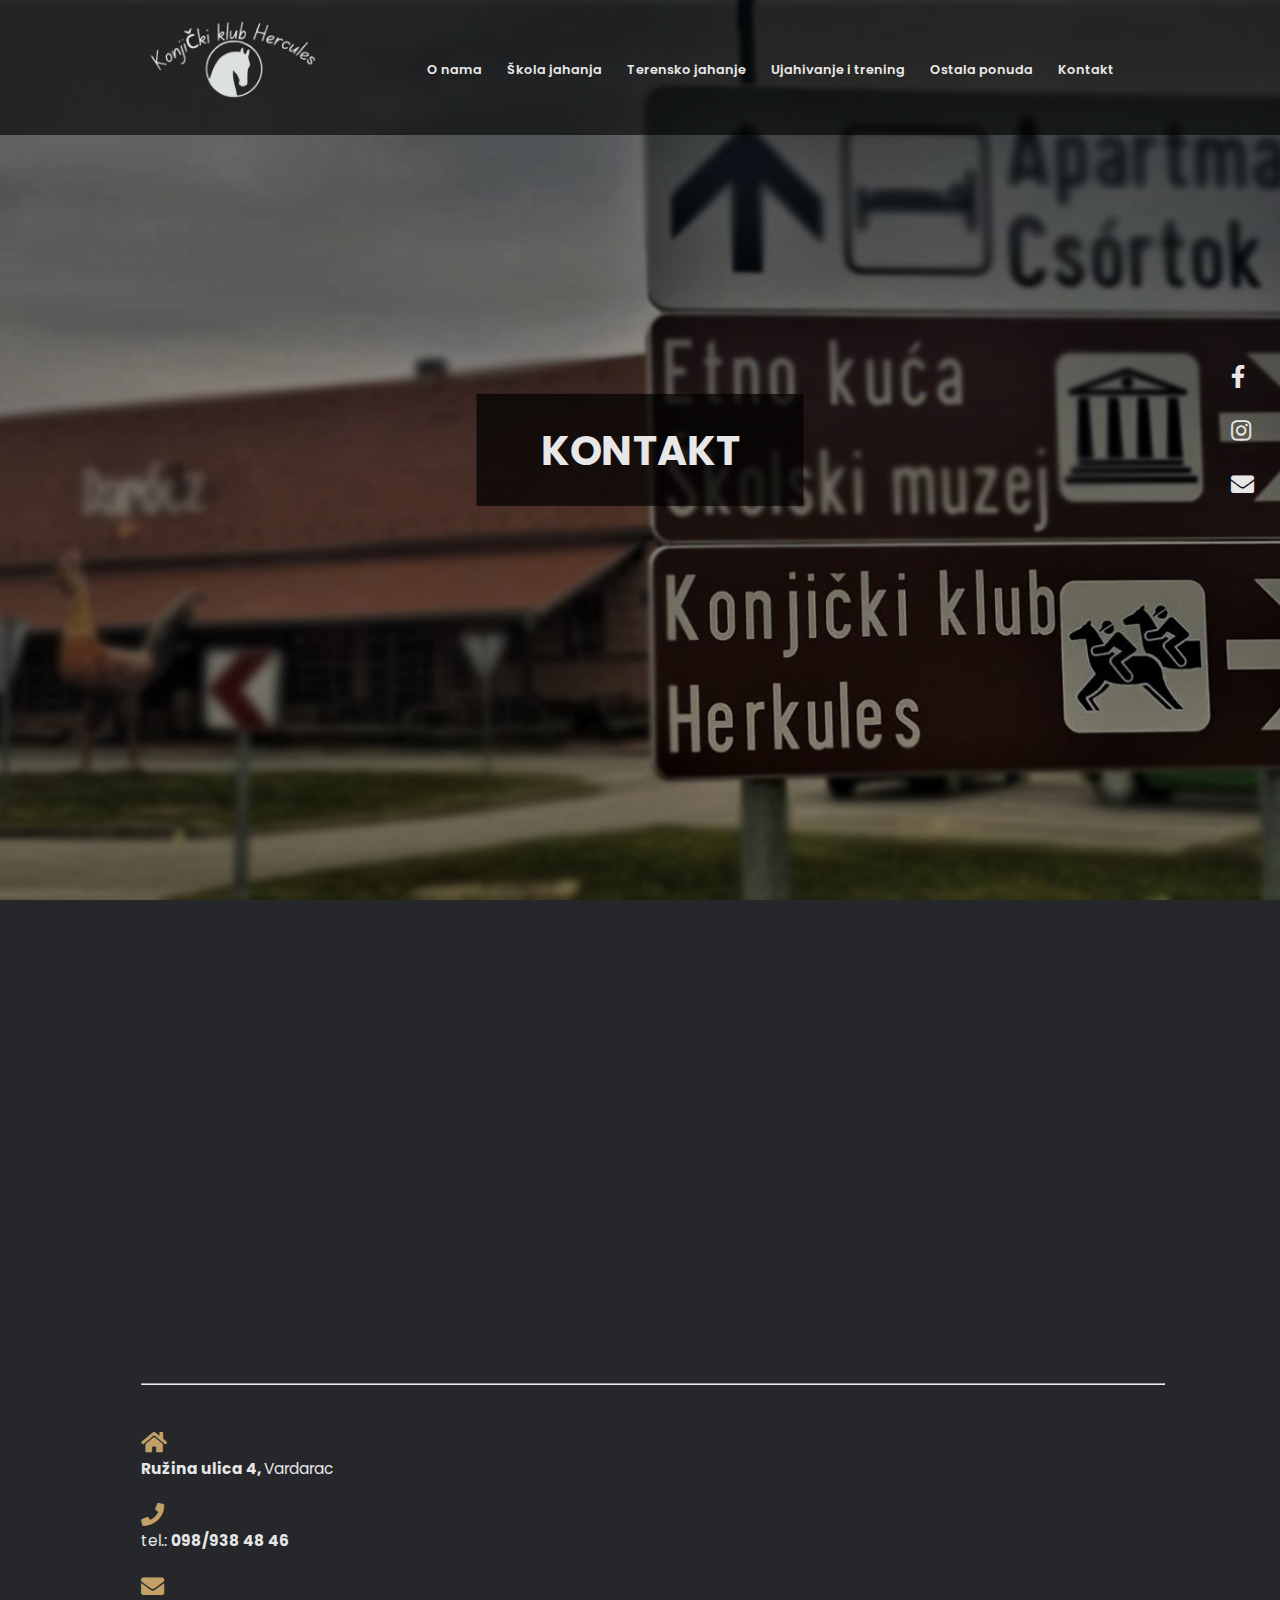
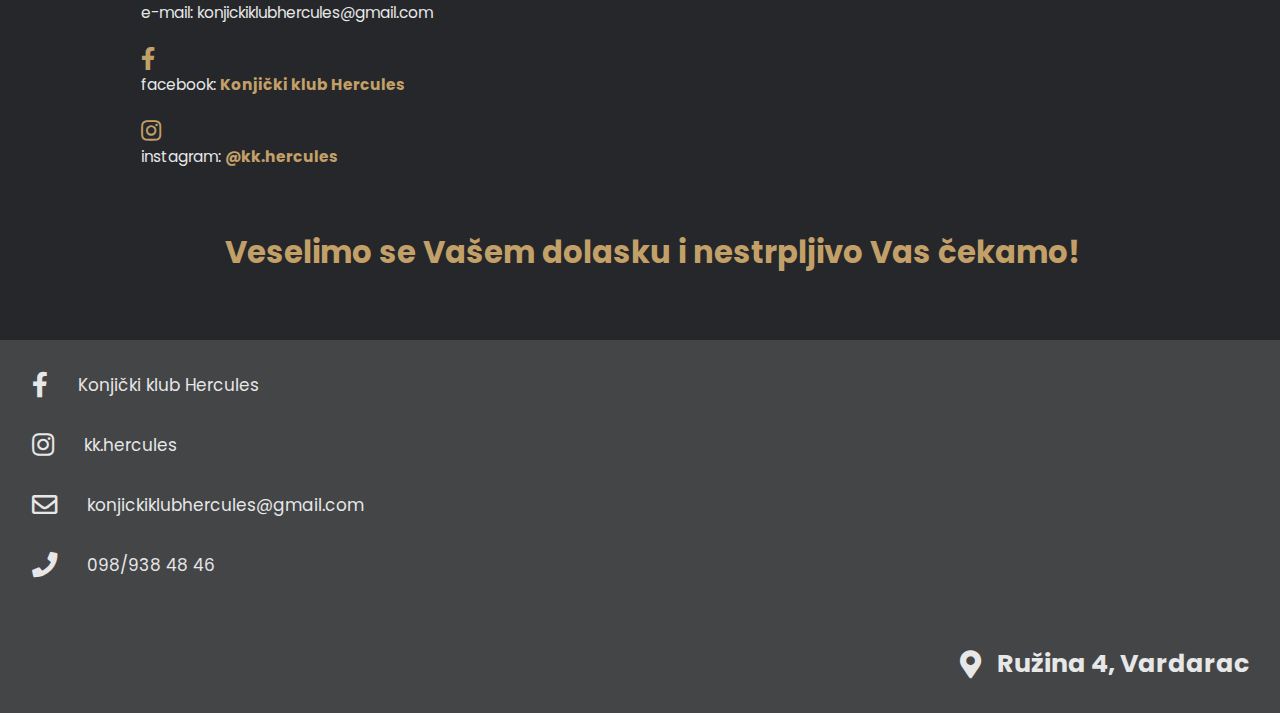
==== commit 79ad0306: "5" ====
--- a/kontakt.html
+++ b/kontakt.html
@@ -16,7 +16,7 @@
 
 <body>
     <nav class="nav2">
-        <a href="home.html" class="brand"><img src="images/LOGO.png" class="picture"></a>
+        <a href="index.html" class="brand"><img src="images/logo (3).png" class="picture"></a>
 
         <img src="images/icons8-menu-80.png" class="img1">
         <ul class="menu">
@@ -141,25 +141,26 @@
     <footer>
         <div class="footer-container">
             <div class="footerp">
-                <a href="#"><i class="fab fa-facebook-f"></i></a>
+                <a href="https://www.facebook.com/hercules.konjickiklub"><i class="fab fa-facebook-f"></i></a>
                 <p>Konjički klub Hercules</p>
             </div>
         </div>
         <div class="footer-container">
             <div class="footerp">
-                <a href="#"><i class="fab fa-instagram"></i></a>
+                <a href="https://www.instagram.com/kk.hercules?igsh=YnJ4emgxcGY1YjV4"><i
+                        class="fab fa-instagram"></i></a>
                 <p>kk.hercules</p>
             </div>
         </div>
         <div class="footer-container">
             <div class="footerp">
-                <a href=""><i class="far fa-envelope"></i></a>
+                <a href="mailto:konjickiklubhercules@gmail.com"><i class="far fa-envelope"></i></a>
                 <p>konjickiklubhercules@gmail.com</p>
             </div>
         </div>
         <div class="footer-container">
             <div class="footerp">
-                <a href="#" class="telefon"><i class="fas fa-phone"></i></a>
+                <a href="tel:+385989384846" class="telefon"><i class="fas fa-phone"></i></a>
                 <p>098/938 48 46</p>
             </div>
         </div>
--- a/styles/style.css
+++ b/styles/style.css
@@ -32,7 +32,9 @@
 }
 
 .picture {
-    width: 15vw;
+    width: 18vw;
+    margin-left: -15%;
+    margin-top: -15%;
 }
 
 .navigation {
@@ -220,6 +222,10 @@
 }
 
 /*o nama*/
+.footer1 {
+    display: none;
+}
+
 .video-onama {
     width: 100%;
     height: 100vh;
@@ -1251,83 +1257,68 @@
 @media screen and (max-width: 767px) {
 
     /* start of medium tablet styles */
-
-}
-
-@media screen and (max-width: 479px) {
-    .nav1 {
+    .info h1 {
+        transform: scale(1.9);
+        margin-left: 33%;
+        margin-top: 20%;
+
+    }
+
+    .picture {
+        transform: scale(1.8);
+        margin-left: 15%;
+        margin-top: -30%;
+    }
+
+    .nav1 .img1 {
+
+        transform: scale(1.2);
+        margin-right: -10%;
+    }
+
+    .nav1 .menu.active .img2 {
+        transform: scale(1.2);
+
+    }
+
+    .info {
+        margin-left: 7%;
+        width: 100%;
+    }
+
+    .img-slider .slide .info p {
+        margin-top: 10%;
         height: 10%;
-    }
-
-    .info h1 {
-        transform: scale(2.5);
-        margin-left: 30%;
-        margin-top: 40%;
-
-    }
-
-    .info {
-        margin-left: 20%;
-        width: 100%;
-    }
-
-    .img-slider .slide .info p {
-        margin-top: 20%;
-        height: 10%;
-        font-size: 3.8vw;
-        margin-left: -25%;
-        width: 100%;
+        font-size: 2.2vw;
+        width: 80%;
 
     }
 
     .info a {
-        transform: scale(2);
-        border: 2px solid rgb(231, 231, 231);
-        margin-left: -18%;
-        margin-top: 8%;
-    }
-
-    .nav1 .img1 {
-
-        transform: scale(2.5);
-        margin-right: -10%;
-    }
-
-    .nav1 .menu.active .img2 {
-        transform: scale(2.5);
-
-    }
-
-    /* start of phone styles */
+        transform: scale(1.2);
+        border: 2px solid rgba(231, 231, 231, 0.92);
+        margin-top: 2%;
+        margin-left: 2%;
+    }
+
     .media-icons a {
-        font-size: 5vw;
+        font-size: 2vw;
         top: 10%;
     }
 
-    .picture {
-        transform: scale(2.5);
-        margin-left: 50%;
-        margin-bottom: -5%;
-    }
-
-    .nav2 .img1 {
-
-        transform: scale(2.5);
-        margin-right: -10%;
-    }
-
-    .menu.active li {
-        margin-top: 8%;
-
-    }
 
     .menu.active {
         align-items: center;
     }
 
+    .menu.active li {
+        margin-top: 1%;
+
+    }
+
     .menu.active li a {
         color: rgb(192, 192, 192);
-        font-size: 6vw;
+        font-size: 3.5vw;
         margin-left: 0%;
     }
 
@@ -1336,15 +1327,8 @@
 
     }
 
-    .img3 {
-        margin-left: 0%;
-        padding-top: 5%;
-    }
-
     .links {
-        margin-left: 0%;
-        width: 30%;
-        margin-top: 8%;
+        margin-left: -5%;
     }
 
     .links a {
@@ -1355,10 +1339,22 @@
         margin-right: 20%;
     }
 
-    .menu.active .img2 {
-        padding-left: 2%;
-    }
-
+    .media-icons a {
+        font-size: 4vw;
+    }
+
+    .nav2 .menu.active .img2 {
+        transform: scale(1.2);
+
+    }
+
+    .nav2 .img1 {
+
+        transform: scale(1.2);
+        margin-right: -10%;
+    }
+
+    /*onama*/
     .h1-onama {
         transform: scale(3);
         left: 40%;
@@ -1376,11 +1372,11 @@
     }
 
     .content p {
-        font-size: 3.8vw;
+        font-size: 2.5vw;
     }
 
     .services h1 {
-        font-size: 6vw;
+        font-size: 5vw;
         margin-top: 20%;
         text-align: center;
         padding-bottom: 5%;
@@ -1404,14 +1400,17 @@
         position: relative;
         overflow: hidden;
         display: block;
+        width: 80%;
     }
 
     .layer h3 {
         font-size: 5vw;
     }
 
+
+
     .horses-col .layer p {
-        font-size: 6vw;
+        font-size: 1.2vw;
         text-align: center;
 
     }
@@ -1422,13 +1421,13 @@
     }
 
     .trenerice h1 {
-        font-size: 6vw;
+        font-size: 5vw;
         text-align: center;
     }
 
     .trenerice p {
         text-align: justify;
-        font-size: 3.8vw;
+        font-size: 2.5vw;
     }
 
     .trenerice2 {
@@ -1448,83 +1447,42 @@
     }
 
     .horses h1 {
-        font-size: 6vw;
+        font-size: 5vw;
         text-align: center;
         padding-bottom: 5%;
     }
 
     .horses p {
         text-align: justify;
-    }
-
-    .row2 {
-        flex-direction: column;
+        font-size: 2.5vw;
+    }
+
+    .footer2 .footerp {
+        transform: scale(1.5);
+        margin-left: 10%;
+        width: 38%;
     }
 
     .gall h2 {
-        font-size: 5vw;
-        width: 90%;
-        margin-left: 5%;
-    }
-
-    .gall {
+        font-size: 3vw;
+    }
+
+    .gallery {
         width: 100%;
-        text-align: center;
-    }
-
-    .gallery .galery-btn a {
-        font-size: 10vw;
-    }
-
-    .gallery .galery-btn a:nth-child(2) {
-        margin-left: 80%;
-
-    }
-
-    .gallery .galery-btn a:nth-child(1) {
-        margin-left: -5%;
-
-    }
-
-    .galery-img {
-        height: 50%;
-    }
-
-    .gallery {
-        width: 90%;
-    }
-
-    .gallery .galery-img {
-        width: 150%;
-    }
-
-    footer {
-        height: 30%;
-        padding-left: 5%;
-        padding-top: 5%;
-        width: 100%;
-    }
-
-    .footerp {
-        font-size: 2.5vw;
-        padding-left: 0%;
-    }
-
-    .item {
-        width: 100%;
-        flex-direction: column;
+    }
+
+    .footer2 .footerp {
+        font-size: 1.1vw;
     }
 
     .loc {
-        font-size: 3vw;
-        margin-left: auto;
-        padding-top: 4%;
-        padding-left: 30%;
+        font-size: 1.5vw;
+        margin-left: 65%;
     }
 
     /*skola*/
     .school1 {
-        font-size: 4vw;
+        font-size: 2.5vw;
         margin-right: 7%;
         margin-left: auto;
         width: 85%;
@@ -1532,7 +1490,7 @@
     }
 
     .kartica-skola {
-        flex-direction: column;
+        font-size: 2vw;
     }
 
     .kartica-elem {
@@ -1552,13 +1510,37 @@
     .school1 .gallery {
         width: 105%;
         margin-left: -1%;
+    }
+
+    #kartica-skola-id {
+        display: flex;
+        flex-direction: column;
+
+    }
+
+    .kartica-elem2 h3 {
+        font-size: 3vw;
+    }
+
+    .kartica-elem2 p {
+        font-size: 2.6vw;
+        margin-top: 5%;
+        margin-bottom: -10%;
+    }
+
+    .school1 .gallery .galery-img {
+        width: 90%;
+    }
+
+    .gallery .galery-btn a {
+        font-size: 5vw;
     }
 
     /*teren*/
     .school1 h3 {
         margin-top: 5%;
         text-align: center;
-        font-size: 6vw;
+        font-size: 4vw;
         margin-bottom: 5%;
     }
 
@@ -1571,7 +1553,7 @@
     }
 
     .custom-video__container {
-        width: 80%;
+        width: 60%;
     }
 
     .kartica-skola {
@@ -1584,24 +1566,23 @@
 
     }
 
+    .kartica-elem3 h3 {
+        margin-bottom: -30%;
+    }
+
     .school1 .galery-btn2 a {
-        font-size: 10 vw;
+        font-size: 10vw;
 
     }
 
     /*ujah*/
     .img-row3 {
-        flex-direction: column;
         align-items: center;
     }
 
     .img-row3 img {
-        width: 100%;
-        align-items: center;
-        margin-left: 6%;
-        margin-top: 5%;
-        margin-bottom: 5%;
-
+        width: 40%;
+        margin-left: -3.5%;
     }
 
     .h1-onama2 {
@@ -1612,59 +1593,40 @@
         padding-right: 3%;
     }
 
-    /*ostala*/
-    .school1 h2 {
-        width: 105%;
-        margin-left: -3%;
-    }
-
-    .img-row4 {
-        flex-direction: column;
-    }
-
-    .img-row4 img {
-        width: 105%;
-    }
-
-    .img-row5 {
-        flex-direction: column;
-    }
-
-    .img-row5 img {
-        width: 105%;
-    }
-
-    .img-row6 {
-        flex-direction: column;
-    }
-
-    .img-row6 img {
-        width: 100%;
-        margin-bottom: 5%;
-        padding-right: 0;
-    }
-
     .sati {
         margin-top: 5%;
-        font-size: 4.5vw;
+        font-size: 3vw;
     }
 
     .cijena2 {
-        padding-top: 10%;
-        padding-bottom: 10%;
-        padding-left: 10%;
-        padding-right: 10%;
-    }
-
-    /*kontakt*/
-    .veselimo {
-        font-size: 7vw;
-        width: 110%;
-        margin-top: 15%;
-        margin-left: -5%;
-    }
-
-}
+        padding-top: 5%;
+        padding-bottom: 5%;
+        padding-left: 5%;
+        padding-right: 5%;
+    }
+
+    footer {
+        height: max-content;
+        padding-left: 5%;
+        padding-top: 5%;
+        width: 100%;
+    }
+
+    .footerp {
+        font-size: 1.7vw;
+        padding-left: 0%;
+    }
+
+    .footer2 {
+        display: none;
+    }
+
+    .footer1 {
+        display: block;
+    }
+}
+
+
 
 @media screen and (max-width: 1000px) {
     .nav2 .img1 {
@@ -1739,6 +1701,8 @@
         margin-bottom: 1%;
     }
 
+    /**/
+
 }
 
 @media screen and (max-width: 1000px) {
@@ -1817,4 +1781,429 @@
         margin-bottom: 1%;
     }
 
+
+}
+
+@media screen and (max-width: 479px) {
+    .nav1 {
+        height: 10%;
+    }
+
+    .info h1 {
+        transform: scale(2.5);
+        margin-left: 30%;
+        margin-top: 40%;
+
+    }
+
+    .info {
+        margin-left: 20%;
+        width: 100%;
+    }
+
+    .img-slider .slide .info p {
+        margin-top: 20%;
+        height: 10%;
+        font-size: 3.8vw;
+        margin-left: -25%;
+        width: 100%;
+
+    }
+
+    .info a {
+        transform: scale(2);
+        border: 2px solid rgb(231, 231, 231);
+        margin-left: -18%;
+        margin-top: 8%;
+    }
+
+    .nav1 .img1 {
+
+        transform: scale(2.5);
+        margin-right: -10%;
+    }
+
+    .nav1 .menu.active .img2 {
+        transform: scale(2.5);
+
+    }
+
+    /* start of phone styles */
+    .media-icons a {
+        font-size: 5vw;
+        top: 10%;
+    }
+
+    .picture {
+        transform: scale(2.5);
+        margin-left: 15%;
+        margin-top: -30%;
+    }
+
+    .nav2 .img1 {
+
+        transform: scale(2.5);
+        margin-right: -10%;
+    }
+
+    .menu.active li {
+        margin-top: 8%;
+
+    }
+
+    .menu.active {
+        align-items: center;
+    }
+
+    .menu.active li a {
+        color: rgb(192, 192, 192);
+        font-size: 6vw;
+        margin-left: 0%;
+    }
+
+    .nav2 .menu.active .img2 {
+        transform: scale(2.5);
+
+    }
+
+    .img3 {
+        margin-left: 0%;
+        padding-top: 5%;
+    }
+
+    .links {
+        margin-left: 0%;
+        width: 30%;
+        margin-top: 8%;
+    }
+
+    .links a {
+        padding-left: 0%;
+    }
+
+    .links a:not(:last-child) {
+        margin-right: 20%;
+    }
+
+    .menu.active .img2 {
+        padding-left: 2%;
+    }
+
+    .h1-onama {
+        transform: scale(3);
+        left: 40%;
+        top: 47%;
+    }
+
+    .content {
+        flex-direction: column-reverse;
+    }
+
+    .content img {
+        width: 100%;
+        margin-left: 0%;
+        padding-right: 0%;
+    }
+
+    .content p {
+        font-size: 3.8vw;
+    }
+
+    .services h1 {
+        font-size: 6vw;
+        margin-top: 20%;
+        text-align: center;
+        padding-bottom: 5%;
+    }
+
+    .row {
+        flex-direction: column;
+        align-items: center;
+    }
+
+    .services-col {
+        display: none;
+    }
+
+    .services-col2 {
+        flex-basis: 32%;
+        border-radius: 10px;
+        margin-bottom: 30px;
+        margin-left: 10px;
+        margin-right: 10px;
+        position: relative;
+        overflow: hidden;
+        display: block;
+    }
+
+    .layer h3 {
+        font-size: 5vw;
+    }
+
+    .horses-col .layer p {
+        font-size: 6vw;
+        text-align: center;
+
+    }
+
+    .services-col2 img {
+        width: 100%;
+        display: block;
+    }
+
+    .trenerice h1 {
+        font-size: 6vw;
+        text-align: center;
+    }
+
+    .trenerice p {
+        text-align: justify;
+        font-size: 3.8vw;
+    }
+
+    .trenerice2 {
+        flex-direction: column;
+        align-items: center;
+
+    }
+
+    .trainer1 {
+        height: 10%;
+        width: 80%;
+    }
+
+
+    .trainer1 p {
+        font-size: 3vw;
+    }
+
+    .horses h1 {
+        font-size: 6vw;
+        text-align: center;
+        padding-bottom: 5%;
+    }
+
+    .horses p {
+        text-align: justify;
+    }
+
+    .row2 {
+        flex-direction: column;
+    }
+
+    .gall h2 {
+        font-size: 5vw;
+        width: 90%;
+        margin-left: 5%;
+    }
+
+    .gall {
+        width: 100%;
+        text-align: center;
+    }
+
+    .gallery .galery-btn a {
+        font-size: 10vw;
+    }
+
+    .gallery .galery-btn a:nth-child(2) {
+        margin-left: 80%;
+
+    }
+
+    .gallery .galery-btn a:nth-child(1) {
+        margin-left: -5%;
+
+    }
+
+    .galery-img {
+        height: 50%;
+    }
+
+    .gallery {
+        width: 90%;
+    }
+
+    .gallery .galery-img {
+        width: 150%;
+    }
+
+    footer {
+        height: max-content;
+        padding-left: 5%;
+        padding-top: 5%;
+        width: 100%;
+    }
+
+    .footerp {
+        font-size: 2.5vw;
+        padding-left: 0%;
+    }
+
+    .footer2 {
+        display: none;
+    }
+
+    .footer1 {
+        display: block;
+    }
+
+    .item {
+        width: 100%;
+        flex-direction: column;
+    }
+
+    .loc {
+        font-size: 3vw;
+        margin-left: auto;
+        padding-top: 4%;
+        padding-left: 30%;
+    }
+
+    /*skola*/
+    .school1 {
+        font-size: 4vw;
+        margin-right: 7%;
+        margin-left: auto;
+        width: 85%;
+
+    }
+
+    .kartica-skola {
+        flex-direction: column;
+    }
+
+    .kartica-elem {
+        margin-bottom: 5%;
+        width: 100%;
+    }
+
+    .school1 h2 {
+        text-align: center;
+    }
+
+    .kartica-elem2 {
+        width: 100%;
+        margin-bottom: 2%;
+    }
+
+    .school1 .gallery {
+        width: 105%;
+        margin-left: -1%;
+    }
+
+    /*teren*/
+    .school1 h3 {
+        margin-top: 5%;
+        text-align: center;
+        font-size: 6vw;
+        margin-bottom: 5%;
+    }
+
+    .custom-video {
+        flex-direction: column;
+        height: fit-content;
+        margin-top: 5%;
+        margin-bottom: 10%;
+
+    }
+
+    .custom-video__container {
+        width: 80%;
+    }
+
+    .kartica-skola {
+        flex-direction: column;
+    }
+
+    .kartica-elem3 {
+        width: 100%;
+        margin-bottom: 5%;
+
+    }
+
+    .kartica-elem3 h3 {
+        margin-bottom: -30%;
+    }
+
+    .school1 .galery-btn2 a {
+        font-size: 10vw;
+
+    }
+
+    /*ujah*/
+    .img-row3 {
+        flex-direction: column;
+        align-items: center;
+    }
+
+    .img-row3 img {
+        width: 100%;
+        align-items: center;
+        margin-left: 6%;
+        margin-top: 5%;
+        margin-bottom: 5%;
+
+    }
+
+    .h1-onama2 {
+        transform: scale(3);
+        left: 37%;
+        top: 47%;
+        padding-left: 3%;
+        padding-right: 3%;
+    }
+
+    /*ostala*/
+    .school1 h2 {
+        width: 105%;
+        margin-left: -3%;
+    }
+
+    .img-row4 {
+        flex-direction: column;
+    }
+
+    .img-row4 img {
+        width: 105%;
+    }
+
+    .img-row5 {
+        flex-direction: column;
+    }
+
+    .img-row5 img {
+        width: 105%;
+    }
+
+    .img-row6 {
+        flex-direction: column;
+    }
+
+    .img-row6 img {
+        width: 100%;
+        margin-bottom: 5%;
+        padding-right: 0;
+    }
+
+    .sati {
+        margin-top: 5%;
+        font-size: 4.5vw;
+    }
+
+    .cijena2 {
+        padding-top: 10%;
+        padding-bottom: 10%;
+        padding-left: 10%;
+        padding-right: 10%;
+    }
+
+    /*kontakt*/
+    .veselimo {
+        font-size: 7vw;
+        width: 110%;
+        margin-top: 15%;
+        margin-left: -5%;
+    }
+
 }